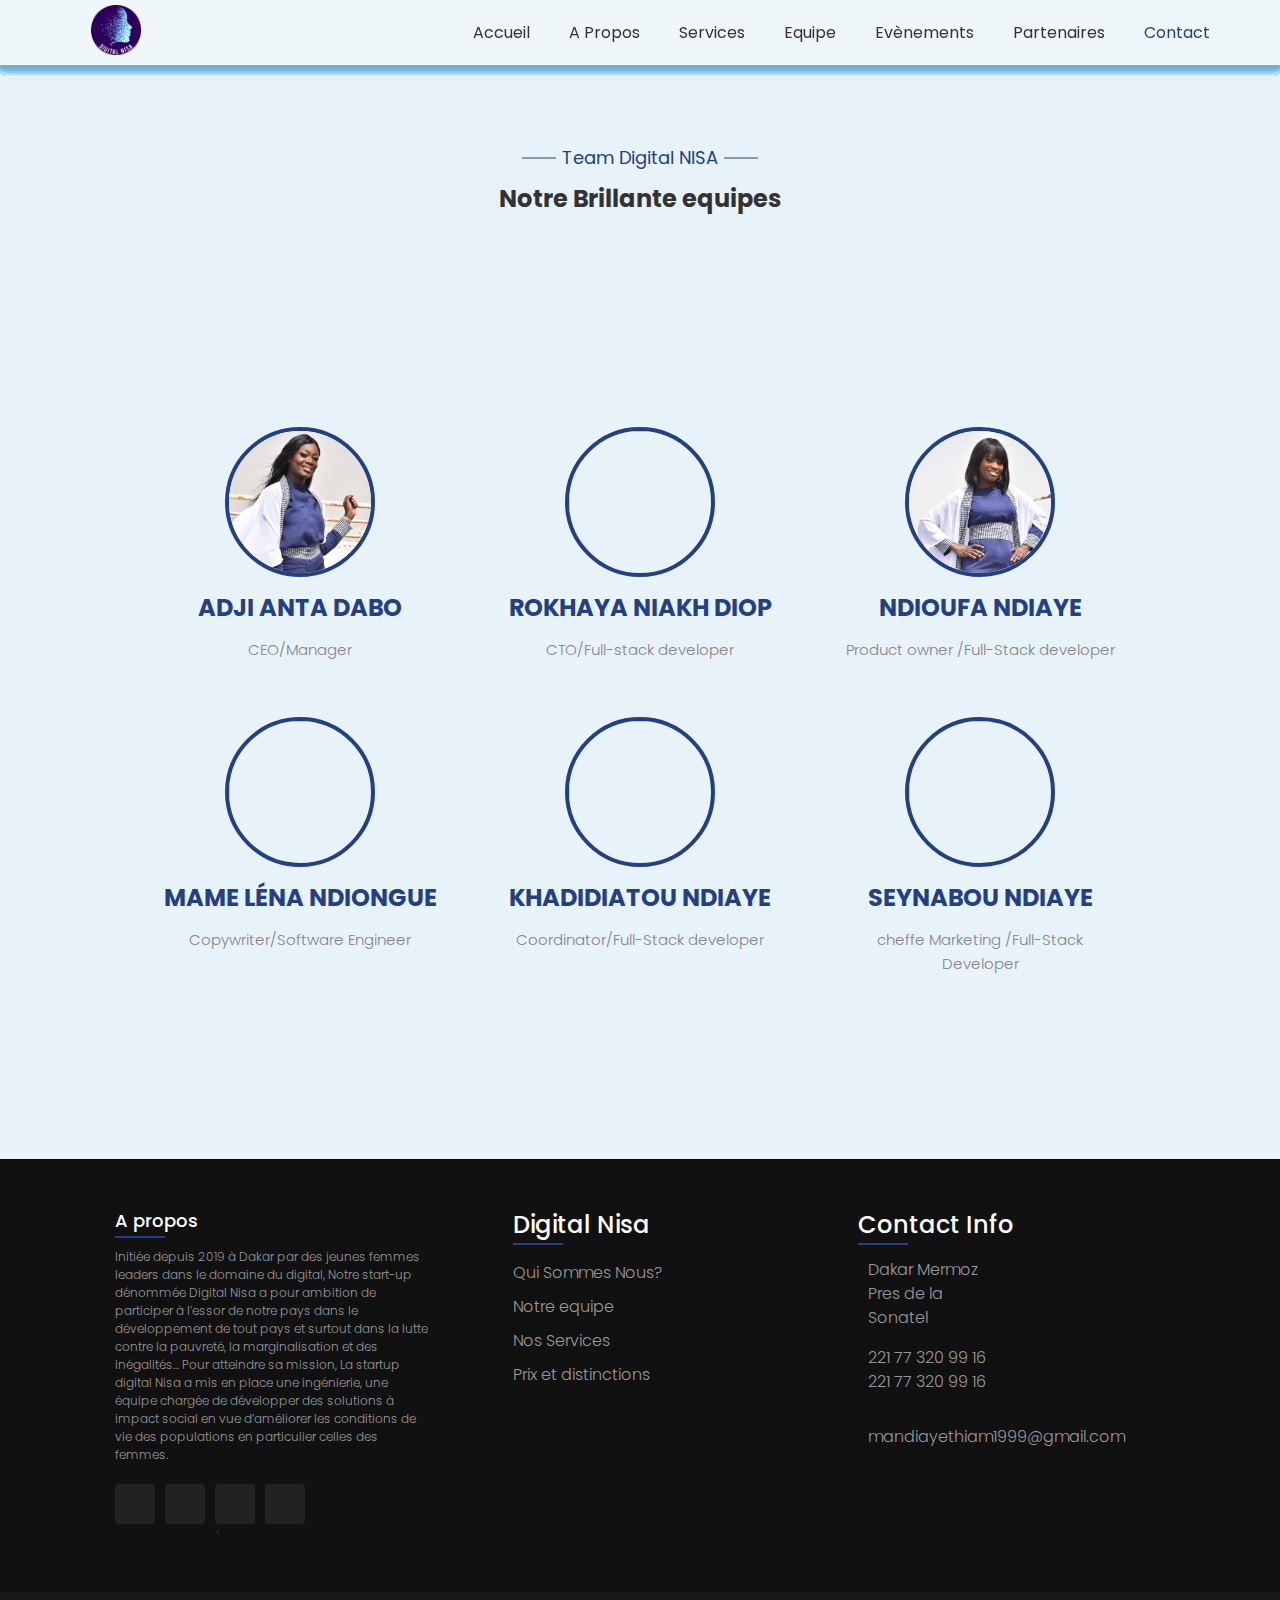
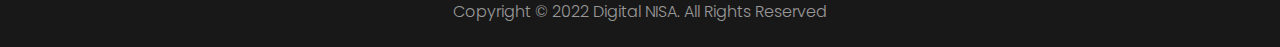
==== equipe.html @ 22546575 "first commit" ====
<!DOCTYPE html>
<html lang="en">
<head>
    <meta charset="UTF-8">
    <meta http-equiv="X-UA-Compatible" content="IE=edge">
    <meta name="viewport" content="width=device-width, initial-scale=1.0">
    <title>Accueil</title>
    <link href='https://unpkg.com/boxicons@2.1.4/css/boxicons.min.css' rel='stylesheet'>
    <link rel="stylesheet" href="css/style.css">
    <link rel="stylesheet" href="css/styleC.css">
    <link rel="stylesheet"  href="https://cdn.jsdelivr.net/npm/swiper/swiper-bundle.min.css"/>
    
    <link rel="stylesheet" href="https://cdn.jsdelivr.net/npm/@fortawesome/fontawesome-free@6.2.1/css/fontawesome.min.css" integrity="sha384-QYIZto+st3yW+o8+5OHfT6S482Zsvz2WfOzpFSXMF9zqeLcFV0/wlZpMtyFcZALm" crossorigin="anonymous">
</head>
<body>
    <!-- page wrapper start-->
    <div class="page-wrapper">

           <!-- page wrapper start-->
           <header class="header js-header">
            
            <div class="container">
                 <div class="logo">
                <!--  <a href="">Mandiaye <span>cleaning service</span></a>  -->
                </div> 
                <nav class="nav js-nav">
                    <a href="" class="logo"><img src="img/Equipe/Digital Nisa.png" alt=""></a>

                    <ul>
                        <li><a href="index.html">Accueil</a></li>
                        <li><a href="apropos.html">A Propos</a></li>
                        <li><a href="service.html">Services</a></li>
                        <li><a href="apropos.html">Equipe</a></li>
                        <li><a href="#">Evènements</a></li>
                        <li><a href="partenaire.html">Partenaires</a></li>
                        <li><a href="contact.html" class="">Contact</a></li>
                    </ul>
                </nav>
            </div>
           </header>
              

           <br><br><br><br><br><br><div class="section-title">
            <span class="title">Team Digital NISA</span>
            <h2 class="sub-title">Notre Brillante equipes</h2>
        </div>
                  <!--Partie Nos Equipe start-->
                <section>
                   
                    <h1 class="title1"></h1>
                    <div class="team-row">
                        <div class="member">
                            <img src="img/Equipe/MEMBRE/Adji anta dabo.JPG" alt="">
                            <h2>Adji Anta Dabo</h2>
                            <p>CEO/Manager</p>
                        </div>
                        <div class="member">
                            <img src="img/Equipe/MEMBRE/rockya.JPG" alt="">
                            <h2>Rokhaya Niakh DIOP</h2>
                            <p>CTO/Full-stack developer</p>
                        </div>
                        <div class="member">
                            <img src="img/Equipe/MEMBRE/ndioufa.JPG" alt="">
                            <h2>Ndioufa NDIAYE</h2>
                            <p>Product owner /Full-Stack developer</p>
                        </div>
                        <div class="member">
                            <img src="img/Equipe/MEMBRE/mame.JPG" alt="">
                            <h2>Mame Léna NDIONGUE</h2>
                            <p>Copywriter/Software Engineer</p>
                        </div>
                        <div class="member">
                            <img src="img/Equipe/MEMBRE/khadidiatou.JPG" alt="">
                            <h2>Khadidiatou NDIAYE</h2>
                            <p>Coordinator/Full-Stack developer</p>
                        </div>
                        <div class="member">
                            <img src="img/Equipe/MEMBRE/seynabou.JPG" alt="">
                            <h2>Seynabou NDIAYE</h2>
                            <p>cheffe Marketing /Full-Stack Developer</p>
                        </div>
                        
                    </div>
                </section>


                  <!--Partie Nos Equipe end-->

    </div>
    <footer>
        <div class="container">
          <div class="sec aboutus">
            <h2>A propos</h2>
            <p>Initiée depuis 2019 à Dakar par des jeunes femmes leaders dans le domaine du digital, Notre start-up dénommée Digital Nisa a pour ambition de participer à l’essor de notre pays dans le développement de tout pays et surtout dans la lutte contre la pauvreté, la marginalisation et des inégalités... Pour atteindre sa mission, La startup digital Nisa a mis en place une ingénierie, une équipe chargée de développer des solutions à impact social en vue d’améliorer les conditions de vie des populations en particulier celles des femmes.</p>
          
            <ul class="sci">
              <li><a href=""><i class="fa fa-facebook-official" aria-hidden="true"></i></a></li>
              <li><a href=""><i class="fa fa-twitter" aria-hidden="true"></i></a></li>
              <li><a href=""><i class="fa fa-instagram" aria-hidden="true"></i></a><</li>
              <li><a href=""><i class="fa fa-youtube-play" aria-hidden="true"></i></a></li>
            </ul>
          </div>
          <div class="sec propos">
            <h2>Digital Nisa</h2>
            <ul>
              <li><a href="#"><br> Qui Sommes Nous?</a></li>
              <li><a href="#">Notre equipe</a></li>
              <li><a href="#">Nos Services</a></li>
              <li><a href="#">Prix et distinctions</a></li>
              
            </ul>
          </div>
          <div class="sec contact">
            <h2>Contact Info<br> </h2>
            <ul class="info">
              <li>
                <span> <br> <i class="fa fa-map-marker" aria-hidden="true"></i></span>
                <span><br>  Dakar Mermoz <br> Pres de la <br> Sonatel </span>
              </li>
              <li>
                <span><i class="fa fa-mobile" aria-hidden="true"></i></span>
               <p><a href="tel:221773209916">221 77 320 99 16</a><br>
                <a href="tel:221773209916">221 77 320 99 16</a>
              </p>
              </li>
              <li>
                <span><i class="fa fa-envelope" aria-hidden="true"></i></span>
                <p><a href="mailto:mandiayethiam1999@gmail.com">mandiayethiam1999@gmail.com</a></p>
              </li>
             
            </ul>
            </div>
        </div>
      </footer>
      <div class="copyrightText">
        <p>Copyright © 2022 Digital NISA. All Rights Reserved</p>
      </div>

      <script src="https://use.fontawesome.com/cc929ee188.js"></script>
    <script src="js/script.js"></script>
    <script src="https://cdn.jsdelivr.net/npm/swiper/swiper-bundle.min.js"></script>

</body>
</html>
---- css/style.css ----
@import url('https://fonts.googleapis.com/css2?family=Montserrat:ital,wght@0,100;0,200;0,300;0,400;0,500;0,600;0,700;0,800;0,900;1,100;1,200;1,300;1,400;1,500;1,600;1,700;1,800;1,900&family=Poppins:ital,wght@0,100;0,200;0,300;0,400;0,500;0,700;0,800;1,100;1,200;1,300;1,400;1,700;1,800&display=swap');
/* partie font du porjet */

/* Variables */


:root {
    --hue:200;
    --saturation:70%;
    --lightness : 55%; 
    --main-color : hsl(var(--hue), var(--saturation), var(--lightness));

    --text-white:hsl(0 ,0%, 100%);
    --text-light-gray:hsl(0, 0%, 96%);
    --text-x-dark-gray:hsl(0, 0%, 10%);
    --text-dark-gray:hsl(0, 0%, 20%);

    --body-bg-color:hsl(var(--hue), 60%,94%);
    --bg-color:hsl(var(--hue), 60%,96%);
    --bg-white:hsl(0, 0%, 100%);

    --border-color:hsl(var(--hue), 48%, 86%);

    --shadow : 0 0 10px hsla(var(--hue), 57%, 63%, 0.6);
    --focus-shadow : 0 0 10px hsla(var(--hue), 57%, 63%, 0.6);

    --fs-4x1: 50px;
    --fs-3x1: 35px;
    --fs-2x1: 26px;
    --fs-x1: 20px;
    --fs-lg: 18px;
    --fs-md: 16px;
    --fs-sm: 14px;

}

html{
    scroll-behavior: smooth;
}

*{
    margin: 0;
    padding: o;
    box-sizing: border-box;
}

::before,
::after{
    box-sizing: border-box;
}
body{
    font-family: 'Poppins', sans-serif;
    font-weight: 300;
    font-size: var(--fs-md);
    line-height: 1.5;
    color: var(--text-dark-gray);
    background-color: var(--body-bg-color);
    -webkit-text-size-adjust: 100%;
    -webkit-tap-highlight-color: transparent;
}
a{
    
    color: var(--main-color);
    text-decoration: none;
}
ul{
    margin-top:-7% ;
    list-style: none;
}
.logo img{
    margin-top: -2%;
    margin-left: -45%;
       width: 50px;
       height: 50px;
       
   }

h1,h2,h3,h4,h5,h6{
    color: var(--text-dark-gray);
    line-height: 1.3;
}
p{
    margin-bottom: 15px;
}
img{
    max-width: 100%;
    vertical-align: middle;
   
}
::selection{
    color: var(--text-white);
    background-color: var(--main-color);
}
::-webkit-scrollbar{
    width: 5px;
}
::-webkit-scrollbar-track{
    background-color: var(--body-bg-color);
}
::-webkit-scrollbar-thumb{
    background-color: var(--main-color);
}

.page-wrapper{
    overflow: hidden;
}


/* # Container*/
.container{

    max-width: 1170px;
    margin: auto;
    padding: 0 15px;
}
/* A PROPOS*/
.about .section-title{
    text-align: left;
    margin: 0 0 15px;
}
.about-img .img-box{
    max-width: 600px;
    background-color: var(--bg-color);
    box-shadow: var(--shadow);
    border-radius: 50%;
    margin: auto;
    padding: 15px;
    position: relative;
}

.about-img .img-box{
border-radius: 50%;
}
/* PARTIE MES SERVICES*/
.services-item{
    grid-column: span 3;
    text-align: center;

}
.services-item .img-box{
    height: 140px;
    width: 140px;
    border-radius: 50%;
    margin: 0 auto 20px;
    box-shadow: var(--shadow);
    background-color: var(--bg-color);
    padding: 8px;
    overflow: hidden;
}
.services-item .img-box img{
    border-radius: 50%;
    transition: transform 0.5s ease;
}
.services-item:hover .img-box img{
    transform: scale(1.5);
}
.services-item h3{
    text-transform: capitalize;
    font-size: var(--fs-x1);
    font-weight: 500;
}

/*PARTIE  DOMAINE*/
.domaine-item{
    grid-column: span 4;
    background-color: var(--bg-color);
    box-shadow: var(--shadow);
    padding: 10;
    border-radius: 10px;
    text-align: center;
}
.domaine-header h3 {
    text-transform: capitalize;
    margin: 0 0 20px;
    font-size: var(--fs-2x1);
    font-weight: 600;

}
.domaine-header .price{
    height: 140px;
    width: 140px;
    box-shadow: inset var(--shadow);
    display: flex;
    flex-direction: column;
    border-radius: 50%;
    align-items: center;
    justify-content: center;
    font-size: var(--fs-sm);
}
.domaine-header .price {
    font-size: var(--fs-3x1);
    color: var(--main-color);
    font-weight: bolder;
    text-align: center;
    justify-content: center;
}
.domaine-body{
    padding: 30px 0;
    text-align: center;
}
.domaine-body li i{
    font-size: var(--fs-sm);
}

/* PARTIE TEAM*/
.team-item{
    grid-column: span 4;
}
.team-item .img-box{
    max-width: 350px;
    box-shadow: var(--shadow);
    background-color: var(--bg-color);
    margin: auto;
   border-radius: 30px;
    padding: 15px;
    
}

.team-item:hover img{
    filter:grayscale(50%);
}
.team-item .detail{
    width: 85%;
    max-width: 260px;
    padding: 60px;
    margin: -42px auto 0;
    text-align: center;
    text-transform: capitalize;
    position: relative;
    z-index: 1;

}
/*----- Temoignage debut----*/
.containe{
    height: 100vh;
    width: 100%;
    display: flex;
    align-items: center;
    justify-content: center;
    background-color: #e3f2fd;
}
.temoignage {
    position: relative;
    max-width: 900px;
    width: 100%;
    padding: 50px 0 ;
    row-gap: 30px;
    overflow: hidden;
    background-color: red;
   
    
}
.temoignage .image{
    height: 170px;
    width: 170px;
    object-fit: cover;
    border-radius: 50%;

}
.temoignage .slide{
   text-align: center;
    flex-direction: column;
}
.slide p{
    text-align: center;
    font-size: 0 100px;
    font-weight: 400;
    color: #333;
    padding: 0 160px;

}
.slide .quote-icon{
    font-size: 30px;
    color: #4070f4;
}
.slide .details{
    display: flex;
    flex-direction: column;
    text-align: center;
}
.details .name{
    font-size: 14px;
    font-weight: 600;
    color: #333;

}
.details .job{
    font-size: 12px;
    font-weight: 400;
    color: #333;
    
}

/*----- Temoignage FIN------*/

/* Gris a propos*/
.grid{
    display: grid;
    grid-template-columns: repeat(12, 1fr);
    gap: 30px;
}
/*Section*/
.section-padding{
    padding: 60px 0;
}


/* la partie du button */
.btn{
    display: inline-block;
    padding: 10px 28px;
    background-color: #234083;
    color: var(--text-white);
    font-weight: 500;
    font-size: var(--fs-md);
    text-transform: capitalize;
    line-height: 1.5;
    font-family: inherit;
    border: 2px solid transparent;
    border-radius: 30px;
    vertical-align: middle;
    user-select: none;
    transition: all 0.3s ease ;
}
.btn:hover{
background-color: transparent;
color: var(--main-color);
border-color:#234083 ;
}

/* Header*/
.header{
    position: fixed;
    left: 0px;
    top: 0;
    width: 100%;
    z-index: 2;
    padding: 10px 0;

}
.header ::before{
    content: '';
    position: absolute;
    left: 0;
    top: 0;
    height: 100%;
    width: 100%;
    background-color: var(--bg-color);
    box-shadow: var(--shadow);
    z-index: -1;
    transform: translateY(calc(100% - 10 px));
    transition: transform 0.5s ease ;
}
.header.bg-reveal::before{
    transform: translateY(0);
}
.header .container{
    display: flex;
    align-items: center;
    justify-content: space-between;
    
}

.header .logo a{
    font-size: 28px;
    font-weight: bold;
    justify-content: space-between;
    line-height: 1;
    display: block;
    transform: scale(0.9);
    letter-spacing: 2px;
}
.header .logo span{
    font-size: 12px;
    display: block;
    font-weight: 400;


}

.nav li {
    display: inline-block;
    margin-left: 35px;
}
.nav a{
    text-transform: capitalize;
    font-size: var(--fs-md);
    color: var(--text-dark-gray);
    font-weight: 400;
    display: block;
    padding: 10px 0;
    transition: color 0.3s ease;
}
.nav a:hover{
    color:#234083;
}
.nav-toggler{
    display: none;
}
.home{
    padding: 100px 0 60px;
}
.home-text,
.home-img{
    grid-column: span 6;
    align-self: center;
}

/* PARTIE A PROPOS*/
.about-img,
.about-text{
    grid-column: span 6;
}
.section-title{
    text-align: center;
    margin-bottom: 45px;
}


.section-title .title{
    display: inline-block;
    font-size: var(--fs-lg);
    font-weight: 400;
    text-transform: capitalize;
    color: #234083;
    margin: 0 0 12px;
    padding: 0 40px;
    position: relative;
}
.about-text p{
    margin-left: 30px;
   font-size: 12px;
}
.section-title .title::before,
.section-title .title::after{
    content: '';
    position: absolute;
    width: 34px;
    height: 1px;
    background-color: #234083;
    top: 50%;
    transform: translateY(-50%);
}
.section-title .title::before{
    left: 0;
}
.section-title .title::after{
    right: 0;
}
/*.section-title .sub-title{
    font-size: var(--fs-3x1);
    text-transform: capitalize;
}*/



.home-text h1{
    font-size: var(--fs-4x1);
    margin: 0 0 20px;
    text-transform: capitalize;
}
.home-text p{
    margin: 0 0 30px;
}


/*----- EQUIPE START----*/
---- css/styleC.css ----
*,
*::after,
*::before {
  margin: 0;
  padding: 0;
  -webkit-box-sizing: inherit;
  box-sizing: inherit;
  list-style-type: none;
  text-decoration: none;
}
:root {
  --container: 112rem;
  --m-auto: 0 auto;
  --white: #fff;
  --white-light: rgb(243, 243, 243);
  --black: #333;
  --primary: #7d6be8;
  --dark-light: #f1f1f1;
}
html {
  font-family: 'Roboto', sans-serif;
  font-size: 62.5%;
  scroll-behavior: smooth;
}
body {
  font-size: 1.6rem;
  -webkit-box-sizing: border-box;
  box-sizing: border-box;
}
::-webkit-scrollbar {
  width: 0;
}
.containerD {
  max-width: var(--container);
  margin: var(--m-auto);
  padding: 0 1rem;
}
.filter-project-items {
  padding: 1rem 0 3rem 0;
}
.filter-project-items::after {
  content: '';
  display: block;
  clear: both;
}
.filter-menu {
  display: flex;
  justify-content: center;
  flex-wrap: wrap;
  margin: 2rem 0;
  text-align: center;
}
.filter-btn {
  padding: 0.8rem 4rem;
  background: var(--white-light);
  color: var(--primary);
  display: inline-block;
  cursor: pointer;
  transition: all 0.5s ease;
}
.filter-btn.active {
  background: #234083;
  color: var(--white);
  border-radius: 0.2rem;
  transition: all 0.5s ease;
}
.filter-project-item {
  width: 50%;
  float: left;
  height: 30rem;
  text-align: center;
  
  outline: 0.5rem solid var(--white);
}
.filter-project-item img {
  display: block;
  margin-top: 10px;
  margin-bottom: 10px;
  margin-left: 10px;
  margin-right: 10;
  width: 90%;
  height: 90%;
  text-align: center;
  aspect-ratio: 1/1;
  -webkit-aspect-ratio: 1/1;
  object-fit: contain;
}
.filter-project-item.show {
  width: 50%;
  height: 30rem;
  padding: 1rem;
  transition-delay: 0.5s;
  backface-visibility: visible;
  visibility: visible;
}
.filter-project-item.hide {
  width: 0%;
  height: 0;
  padding: 0;
  backface-visibility: hidden;
  visibility: hidden;
}
@media (min-width: 900px) {
  .filter-project-item {
    width: calc(100% / 3);
  }
  .filter-project-item.show {
    width: calc(100% / 3);
  }
}
@media (max-width: 605px) {
  .filter-menu {
    gap: 0.5rem;
  }
  .filter-btn {
    flex: calc(50% - 1rem);
  }
}
@media (max-width: 500px) {
  .filter-project-item {
    width: 100%;
  }
  .filter-project-item.show {
    width: 100%;
  }
}
<!-- Domaine grid FIN-->

*{
    margin: 0;
    padding: 0;
    box-sizing: border-box;
}
body{
    display: flex;
    justify-content: flex-end;
    align-items: center;
    min-height: 100vh;
    flex-direction: column;
    
}

footer{
    position: relative;
    width: 100%;
    height: auto;
    padding: 50px 100px;
    background: #111;
    display: flex;
    justify-content: space-between;
    flex-wrap: wrap;
}
footer .container{
    display: flex;
    justify-content: space-between;
    flex-wrap: wrap;
}
footer .container .sec{
    margin-right: 30px;
}
footer .container .sec.aboutus{
    width: 30%;
    font-size: 12px;
}
footer .container h2{
    position: relative;
    color: #fff;
    font-weight: 500;
    margin-bottom: 15px;
}
footer .container h2:before{
    content: '';
    position: absolute;
    bottom: -5px;
    left: 0;
    width: 50px;
    height: 2px;
    background: #234083;

}
footer  p{
    color: #999;
}
.sci{
    margin-top: 20px;
    display: flex;
}
.sci li{
    list-style: none;
}
.sci li a{
    display: inline-block;
    width: 40px;
    height: 40px;
    background: #222;
    display: flex;
    justify-content: center;
    align-items: center;
    margin-right: 10px;
    text-decoration: none;
    border-radius: 4px;
}
.sci li a:hover{
    background: #234083;
}
.sci li a .fa{
    color: #fff;
    font-size: 20px;
    
}
.propos{
    position: relative;
    width: 25%;

}
.propos ul li a{
    color: #999;
    text-decoration: none;
    margin-bottom: 10px;
    display: inline-block;
}
.propos ul li{
    list-style: none;
}
.propos ul li a:hover{
    color: #fff;
}
.contact{
    width: calc(35% - 60px);
    margin-right: 0 !important;
}
.contact .info{
    position: relative;

}
.contact .info li{
display: flex;
margin-bottom: 16px;
}
.contact .info li span:nth-child(1){
color: #fff;
font-family: 2opx;
margin-right: 10px;
}
.contact .info li span{
    color: #999;
}
.contact .info li a{
    color: #999;
    text-decoration: none;
}
.contact .info li a:hover{
    color: #fff;
}
.copyrightText{
    width: 100%;
    background: #181818;
    padding: 8px 100px;
    text-align: center;
    color: #999;
    

}
@media(max-width: 991px){
    footer{
        padding: 40px;
    }
    footer .container{
        flex-direction: column;
    }
    footer .container .sec{
        margin-right: 0;
        margin-bottom: 40px;
    }
    footer .container .sec.aboutus,
    .propos,
    .contact{
        width: 100%;
    }
    .contain{
        padding: 20px;

    }
    .contain h2{
        font-size: 28px;
    }
    /*----- Partie Service Start------*/
    .wraper{
        padding: 25px;
        
    }
    .wraper h1{
        font-size: 2.5em;
        font-weight: 600;
    }
    .content-box{
        flex-direction: column;
        width: 100%;
        text-align: center;
        
    }
    .card{
        
        min-width: 300px;
        margin: 10px auto;
    }
    /*----- Partie service Start------*/

}


.copyrightText{
    width: 100%;
    background: #181818;
    padding: 8px 40px;
    text-align: center;
    color: #999;
}


/*----- Partie Contact Start------*/
section{
    display: flex;
    justify-items: center;
    align-items: center;
    min-height: 100vh;
    padding: 20px;
    width: 100%;
}
section::before{
    content: '';
    position: absolute;
    width: 400px;
    height: 40px;
}
.contain{
    margin-top: 10%;
    margin-bottom: 10%;
    position: relative;
    z-index: 1000;
    width: 100%;
    max-width: 1000px;
    padding: 50px;
    background-color: rgba(225, 225, 225, 0.1);
    box-shadow: 0 25px 45px rgba(0, 0, 0, 0.1);
    border: 1px solid rgba(225, 225, 225, 0.25);
    border-bottom: 1px solid rgba(225, 225, 225, 0.1);
    border-radius: 10px;
    overflow: hidden;
    backdrop-filter: blur(25px);

}
.contain::before{
    content: '';
    position: absolute;
    top: 0;
    left: -40%;
    width: 100%;
    height: 100%;
    background:rgba(225, 225, 225, 0.1) ;
    pointer-events: none;
    transform: skew(-15deg);
}
.contain h2{
    width: 100%;
    text-align: center;
    columns: #fff;
    font-size: 36px;
    margin-bottom: 20px;
}
.contain .row100{
    position: relative;
    width: 100%;
    display: grid;
    grid-template-columns: repeat(auto-fit,minmax(250px,1fr));
}
.contain .row100 .col{
    position: relative;
    width: 100%;
    padding: 0 10px;
    margin: 30px 0 20px;

}
.contain .row100 .col .inputBox{
    position: relative;
    width: 100%;
    height: 40px;
    color: #234083;
}
.contain .row100 .col .inputBox input,
.contain .row100 .col .inputBox textarea{
    position: absolute;
    width: 100%;
    height: 100%;
    background: transparent;
    box-shadow: none;
    border: none;
    outline: none;
    font-size: 15px;
    padding: 0 10px;
    z-index: 1;
    color: #234083;

}
.contain .row100 .col .inputBox .text{
    position: absolute;
    top: 0;
    left: 0;
    line-height: 40px;
    font-size: 18px;
    padding: 0 10px;
    display: block;
    transition: 0.5s;
    pointer-events: none;
}
.contain .row100 .col .inputBox input:focus + .text,
.contain .row100 .col .inputBox input:valid + .text,
.contain .row100 .col .inputBox textarea:focus + .text,
.contain .row100 .col .inputBox textarea:valid + .text{
    top: -35px;
    left: -10px;
}
.contain .row100 .col .inputBox .line{
    position: absolute;
    bottom: 0;
    display: block;
    width: 100%;
    height: 2px;
    background: #fff;
    transition: 0.5s;
    border-radius: 2px;
    pointer-events: none;
}

.contain .row100 .col .inputBox textarea:focus ~ .line,
.contain .row100 .col .inputBox textarea:valid ~ .line{
    height: 100%;
    
}
.contain .row100 .col .inputBox.textarea{
    position: relative;
    width: 100%;
    height: 100px;
    padding: 10px 0;
}
.contain .row100 .col .inputBox input:focus ~ .line,
.contain .row100 .col .inputBox input:valid ~ .line{
    height: 100%;
    
}
.contain .row100 .col input[type="submit"]{
    border: none;
    padding: 10px 40px;
    cursor: pointer;
    outline: none;
    background: #234083;
    font-weight: 600;
    color: #fff;
    font-size: 18px;
    border-radius: 10px;


}

/*----- Partie Contact END------*/

/*----- PARTIE PARTENAIRE START------*/
.wrapper{
    width: 80%;
    padding: 30px 0;
    text-align: center;
}
.section-header{
   
    margin-top: 10%;
    text-transform: uppercase;
    padding-bottom: 30px;
    font-size: 55px;
    color: #234083;
    letter-spacing: 3px;
}
.content{
    padding: 10%;

}
.content h2{
    font-size: 30px;
    text-transform: uppercase;
    margin-bottom: 15px;
}
.content p{
    line-height: 1.5;
}
.main-content{
    width: 100%;
    display: grid;
    grid-template-columns: repeat(auto-fit, minmax(250px, 1fr));
    grid-row-gap:25px ;
    grid-column-gap: 25px;
   
    
}
.main-content .box{
    position: relative; 
    cursor: pointer;
    margin-bottom: 15px ;
   
    height: 250px;
    overflow: hidden;
}
.main-content .box::before{
    content: '';
    position: absolute;
    top: 0;
    left: 0;
    width: 5px;
    height: 100%;
    transition: all 0.5 ease-in-out;
}
.main-content .box:hover::before{
    top: 0;
right: calc(100% - 5px);
z-index: 8;

}
.main-content .box img{
    width: 90%;
    
    object-fit: cover;
}
/*----- PARTIE PARTENAIRE END------*/

/*----- PAGE SERVICE START ------*/
.wraper{
  margin-left: 30px;
  margin-right: 30px;
    display:flex ;
    margin-top: 9%;
    margin-bottom: 9%;
    justify-content: center;
    align-items: center;
    flex-direction: column;
   
}
.wraper h1{
    color: #234083;
    font-size: 3em;
    margin: 25px 0;
    text-align: center;
    font-weight: 500;
}
.content-box{
    display: flex;
    justify-content: space-between;
    flex-wrap: wrap;
    width: 1000px;
    margin-top: 30px;
}
.card{
    min-height: 220px;
    width: 320px;
    padding: 30px;
    border-radius: 5px;
    display: flex;
    justify-content: center;
    align-items: center;
    flex-direction: column;
    background: #fff;
     margin: 10px 4px;
     box-shadow: 0px 15px 30px rgba(0,0,0,0.2);
}
.card i{
    margin: 20px;
    color: #234083;
}
.card h2{
    margin-bottom: 12px;
    font-weight: 400;
    text-align: center;
}
.card .p{
   
    color: #6c757d;
    text-align: center;
}

.card:hover i,
.card:hover p{
    
    color: #fff;
}
.card h2{
    font-weight: 600;
}
.card h2:hover{
    font-weight: 500;
    color: #fff;
}
.card:nth-child(1):hover{
    background: #234083;
    background-size: cover ;
}
.card:nth-child(2):hover{
    background: #234083;
    background-size: cover ;
}
.card:nth-child(3):hover{
    background: #234083;
    background-size: cover ;
}
.card:nth-child(4):hover{
    background: #234083;
    background-size: cover ;
}
.card:nth-child(5):hover{
    background: #234083;
    background-size: cover ;
}
.card:nth-child(6):hover{
    background: #234083;
    background-size: cover ;
}
/*----- PAGE SERVICE END ------*/



/*----- PAGE Equipe start ------*/
.title1{
   
    text-align: center;
    text-transform: capitalize;
    color: #234083;
    margin: 10px 0;
    position: relative;
}
.title1::after{
    content: '';
    position: absolute;
    width: 20%;
    height: 2px;
    background-image: linear-gradient(to left, transparent 5%, #234083);
    left: 50%;
    transform: translateY(-50%);
}
.team-row{
    display: flex;
    justify-content: center;
    flex-wrap: wrap;
    padding: 40px 0;
}
.member{
    flex: 1 1 350px;
    margin: 20px;
    text-align: center;
    padding: 0px 10px;
    cursor: pointer;
    max-width: 300px;
    transition: all 0.3s;
}
.member:hover{
    box-shadow: 0 10px 20px rgba(0, 0, 0, 0.1);
    transform: translateY(-20px);
}
.member img{
    display: block;
    width: 150px;
    height: 150px;
    object-fit: cover;
    border: 4px solid #234083;
    border-radius: 50%;
    margin: 0 auto;
}
.member h2{
    text-transform: uppercase;
    font-size: 24px;
    color: #234083;
    margin: 15px 0;
}
.member p{
    font-size: 15px;
    color: #838383;
    line-height: 1.6;
}
/*----- PAGE Equipe END ------*/
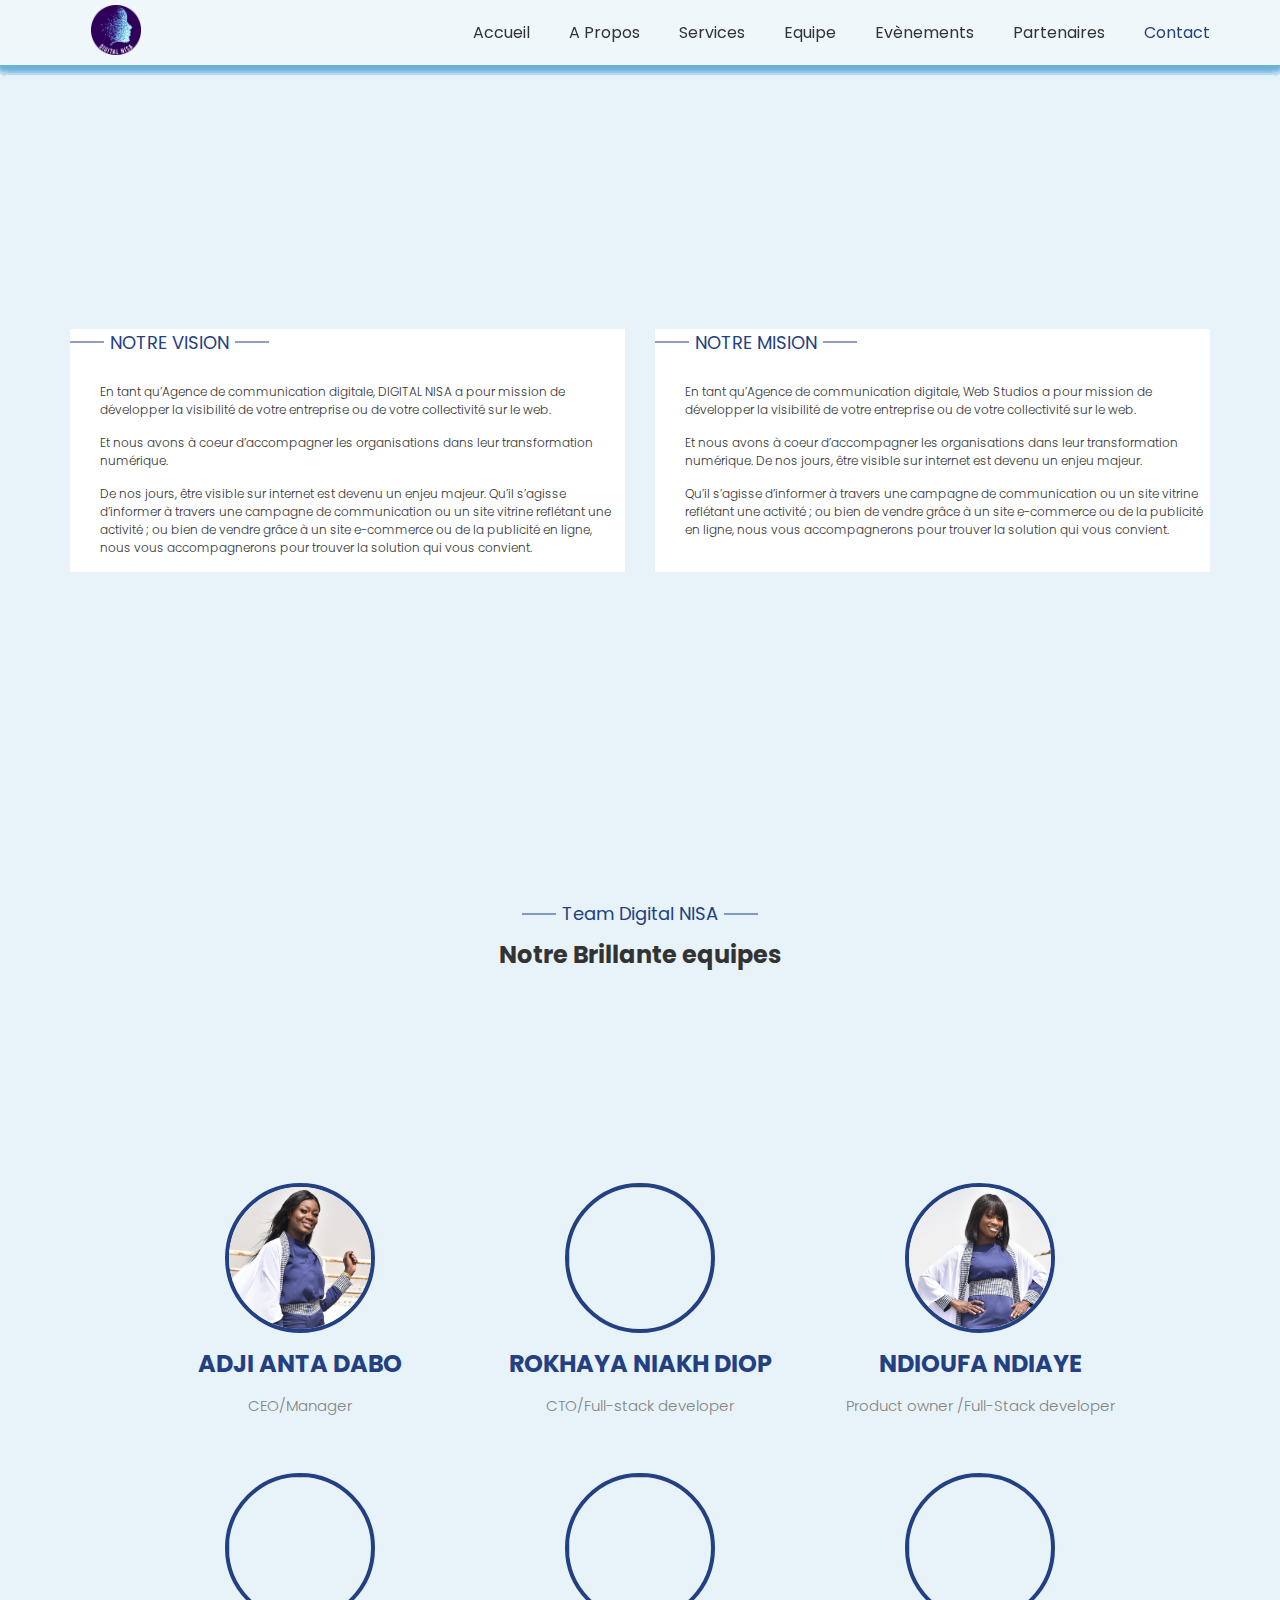
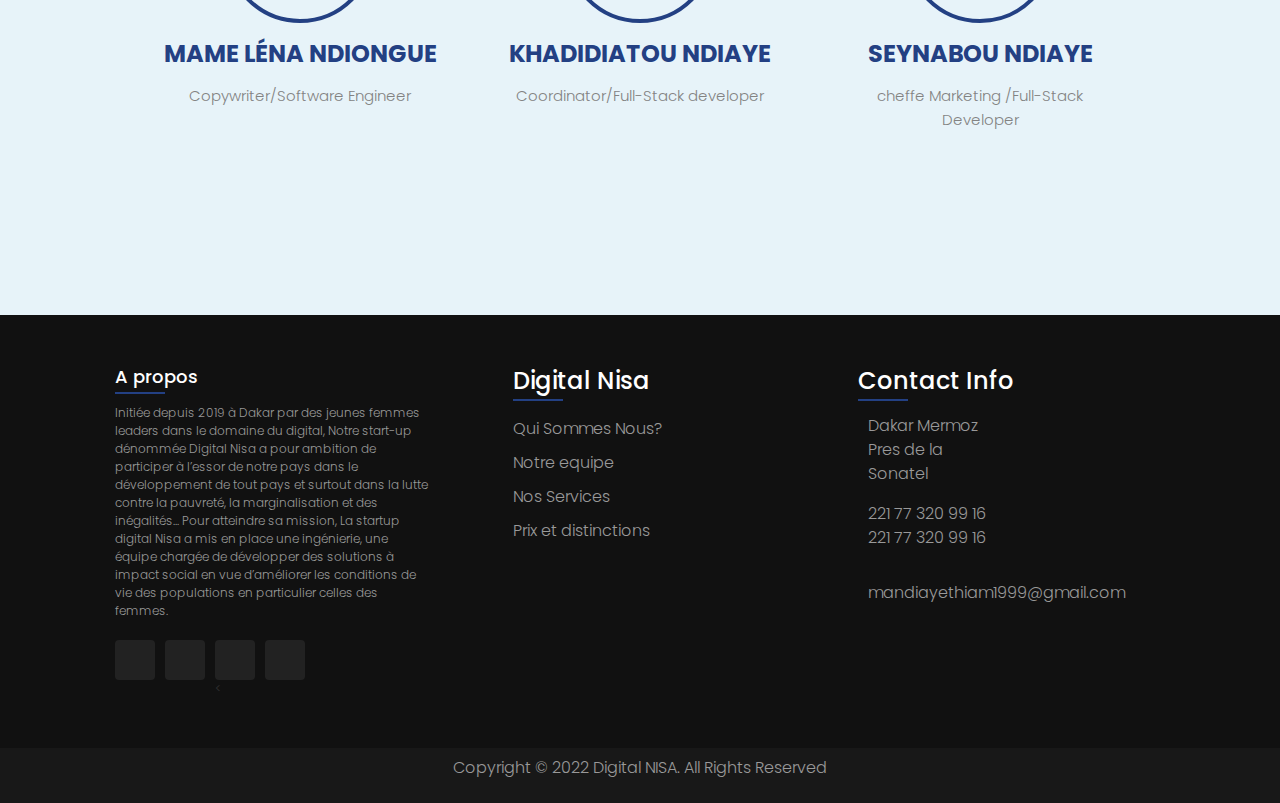
==== commit 58ad379d: "troisieme" ====
--- a/equipe.html
+++ b/equipe.html
@@ -28,9 +28,9 @@
 
                     <ul>
                         <li><a href="index.html">Accueil</a></li>
-                        <li><a href="apropos.html">A Propos</a></li>
+                        <li><a href="#">A Propos</a></li>
                         <li><a href="service.html">Services</a></li>
-                        <li><a href="apropos.html">Equipe</a></li>
+                        <li><a href="equipe.html">Equipe</a></li>
                         <li><a href="#">Evènements</a></li>
                         <li><a href="partenaire.html">Partenaires</a></li>
                         <li><a href="contact.html" class="">Contact</a></li>
@@ -39,8 +39,46 @@
             </div>
            </header>
               
-
-           <br><br><br><br><br><br><div class="section-title">
+           <section class="about section padding" id="about">
+            <div class="container">
+                <div class="grid">
+                  <div class="about-text">
+                    <div class="section-title">
+                        <div class="span title">NOTRE VISION</div>
+                        <h2 class="sub-title"></h2>
+                    </div>
+                        <p>
+                          En tant qu’Agence de communication digitale, DIGITAL NISA
+ a pour mission de développer la visibilité de votre entreprise ou de votre collectivité sur le web.
+                        </p>
+                        
+                        <p>
+                          Et nous avons à coeur d’accompagner les organisations dans leur transformation numérique. 
+                        </p>
+                        
+                        <p>De nos jours, être visible sur internet est devenu un enjeu majeur. Qu’il s’agisse d’informer à travers une campagne de communication ou un site vitrine reflétant une activité ; ou bien de vendre grâce à un site e-commerce ou de la publicité en ligne, nous vous accompagnerons pour trouver la solution qui vous convient.</p>
+                </div>
+                    <div class="about-text">
+                        <div class="section-title">
+                            <div class="span title">NOTRE MISION </div>
+                            <h2 class="sub-title"></h2>
+                        </div>
+                            <p>
+                              En tant qu’Agence de communication digitale, Web Studios a pour mission de développer la visibilité de votre entreprise ou de votre collectivité sur le web.
+                            </p>
+                            <p>
+                              Et nous avons à coeur d’accompagner les organisations dans leur transformation numérique. 
+                              De nos jours, être visible sur internet est devenu un enjeu majeur. 
+                            </p>
+                            <p>
+                              Qu’il s’agisse d’informer à travers une campagne de communication ou un site vitrine reflétant une activité ; ou bien de vendre grâce à un site e-commerce ou de la publicité en ligne, nous vous accompagnerons pour trouver la solution qui vous convient.
+                            </p>
+                            
+                    </div>
+                </div>
+            </div>
+           </section>
+         <div class="section-title">
             <span class="title">Team Digital NISA</span>
             <h2 class="sub-title">Notre Brillante equipes</h2>
         </div>
@@ -84,54 +122,54 @@
                 </section>
 
 
-                  <!--Partie Nos Equipe end-->
+
 
     </div>
     <footer>
-        <div class="container">
-          <div class="sec aboutus">
-            <h2>A propos</h2>
-            <p>Initiée depuis 2019 à Dakar par des jeunes femmes leaders dans le domaine du digital, Notre start-up dénommée Digital Nisa a pour ambition de participer à l’essor de notre pays dans le développement de tout pays et surtout dans la lutte contre la pauvreté, la marginalisation et des inégalités... Pour atteindre sa mission, La startup digital Nisa a mis en place une ingénierie, une équipe chargée de développer des solutions à impact social en vue d’améliorer les conditions de vie des populations en particulier celles des femmes.</p>
-          
-            <ul class="sci">
-              <li><a href=""><i class="fa fa-facebook-official" aria-hidden="true"></i></a></li>
-              <li><a href=""><i class="fa fa-twitter" aria-hidden="true"></i></a></li>
-              <li><a href=""><i class="fa fa-instagram" aria-hidden="true"></i></a><</li>
-              <li><a href=""><i class="fa fa-youtube-play" aria-hidden="true"></i></a></li>
-            </ul>
+      <div class="container">
+        <div class="sec aboutus">
+          <h2>A propos</h2>
+          <p>Initiée depuis 2019 à Dakar par des jeunes femmes leaders dans le domaine du digital, Notre start-up dénommée Digital Nisa a pour ambition de participer à l’essor de notre pays dans le développement de tout pays et surtout dans la lutte contre la pauvreté, la marginalisation et des inégalités... Pour atteindre sa mission, La startup digital Nisa a mis en place une ingénierie, une équipe chargée de développer des solutions à impact social en vue d’améliorer les conditions de vie des populations en particulier celles des femmes.</p>
+        
+          <ul class="sci">
+            <li><a href=""><i class="fa fa-facebook-official" aria-hidden="true"></i></a></li>
+            <li><a href=""><i class="fa fa-twitter" aria-hidden="true"></i></a></li>
+            <li><a href=""><i class="fa fa-instagram" aria-hidden="true"></i></a><</li>
+            <li><a href=""><i class="fa fa-youtube-play" aria-hidden="true"></i></a></li>
+          </ul>
+        </div>
+        <div class="sec propos">
+          <h2>Digital Nisa</h2>
+          <ul>
+            <li><a href="#"><br> Qui Sommes Nous?</a></li>
+            <li><a href="#">Notre equipe</a></li>
+            <li><a href="#">Nos Services</a></li>
+            <li><a href="#">Prix et distinctions</a></li>
+            
+          </ul>
+        </div>
+        <div class="sec contact">
+          <h2>Contact Info<br> </h2>
+          <ul class="info">
+            <li>
+              <span> <br> <i class="fa fa-map-marker" aria-hidden="true"></i></span>
+              <span><br>  Dakar Mermoz <br> Pres de la <br> Sonatel </span>
+            </li>
+            <li>
+              <span><i class="fa fa-mobile" aria-hidden="true"></i></span>
+             <p><a href="tel:221773209916">221 77 320 99 16</a><br>
+              <a href="tel:221773209916">221 77 320 99 16</a>
+            </p>
+            </li>
+            <li>
+              <span><i class="fa fa-envelope" aria-hidden="true"></i></span>
+              <p><a href="mailto:mandiayethiam1999@gmail.com">mandiayethiam1999@gmail.com</a></p>
+            </li>
+           
+          </ul>
           </div>
-          <div class="sec propos">
-            <h2>Digital Nisa</h2>
-            <ul>
-              <li><a href="#"><br> Qui Sommes Nous?</a></li>
-              <li><a href="#">Notre equipe</a></li>
-              <li><a href="#">Nos Services</a></li>
-              <li><a href="#">Prix et distinctions</a></li>
-              
-            </ul>
-          </div>
-          <div class="sec contact">
-            <h2>Contact Info<br> </h2>
-            <ul class="info">
-              <li>
-                <span> <br> <i class="fa fa-map-marker" aria-hidden="true"></i></span>
-                <span><br>  Dakar Mermoz <br> Pres de la <br> Sonatel </span>
-              </li>
-              <li>
-                <span><i class="fa fa-mobile" aria-hidden="true"></i></span>
-               <p><a href="tel:221773209916">221 77 320 99 16</a><br>
-                <a href="tel:221773209916">221 77 320 99 16</a>
-              </p>
-              </li>
-              <li>
-                <span><i class="fa fa-envelope" aria-hidden="true"></i></span>
-                <p><a href="mailto:mandiayethiam1999@gmail.com">mandiayethiam1999@gmail.com</a></p>
-              </li>
-             
-            </ul>
-            </div>
-        </div>
-      </footer>
+      </div>
+    </footer>
       <div class="copyrightText">
         <p>Copyright © 2022 Digital NISA. All Rights Reserved</p>
       </div>
--- a/css/style.css
+++ b/css/style.css
@@ -111,29 +111,35 @@
 
     max-width: 1170px;
     margin: auto;
+   
     padding: 0 15px;
+}
+.about-text{
+    background: #fff;
+  font-size: 18px;
 }
 /* A PROPOS*/
 .about .section-title{
     text-align: left;
     margin: 0 0 15px;
+    
 }
 .about-img .img-box{
-    max-width: 600px;
+    max-width: 450px;
     background-color: var(--bg-color);
     box-shadow: var(--shadow);
-    border-radius: 50%;
+   border-radius: 50%;
     margin: auto;
     padding: 15px;
     position: relative;
 }
 
 .about-img .img-box{
-border-radius: 50%;
+    border-radius: 50%;
 }
 /* PARTIE MES SERVICES*/
 .services-item{
-    grid-column: span 3;
+    grid-column: span 4;
     text-align: center;
 
 }
@@ -141,15 +147,15 @@
     height: 140px;
     width: 140px;
     border-radius: 50%;
-    margin: 0 auto 20px;
+    margin: 0 auto 10px;
     box-shadow: var(--shadow);
     background-color: var(--bg-color);
-    padding: 8px;
+    padding: 10px;
     overflow: hidden;
 }
 .services-item .img-box img{
     border-radius: 50%;
-    transition: transform 0.5s ease;
+    transition: transform 0.9s ease;
 }
 .services-item:hover .img-box img{
     transform: scale(1.5);
@@ -463,5 +469,3 @@
     margin: 0 0 30px;
 }
 
-
-/*----- EQUIPE START----*/
